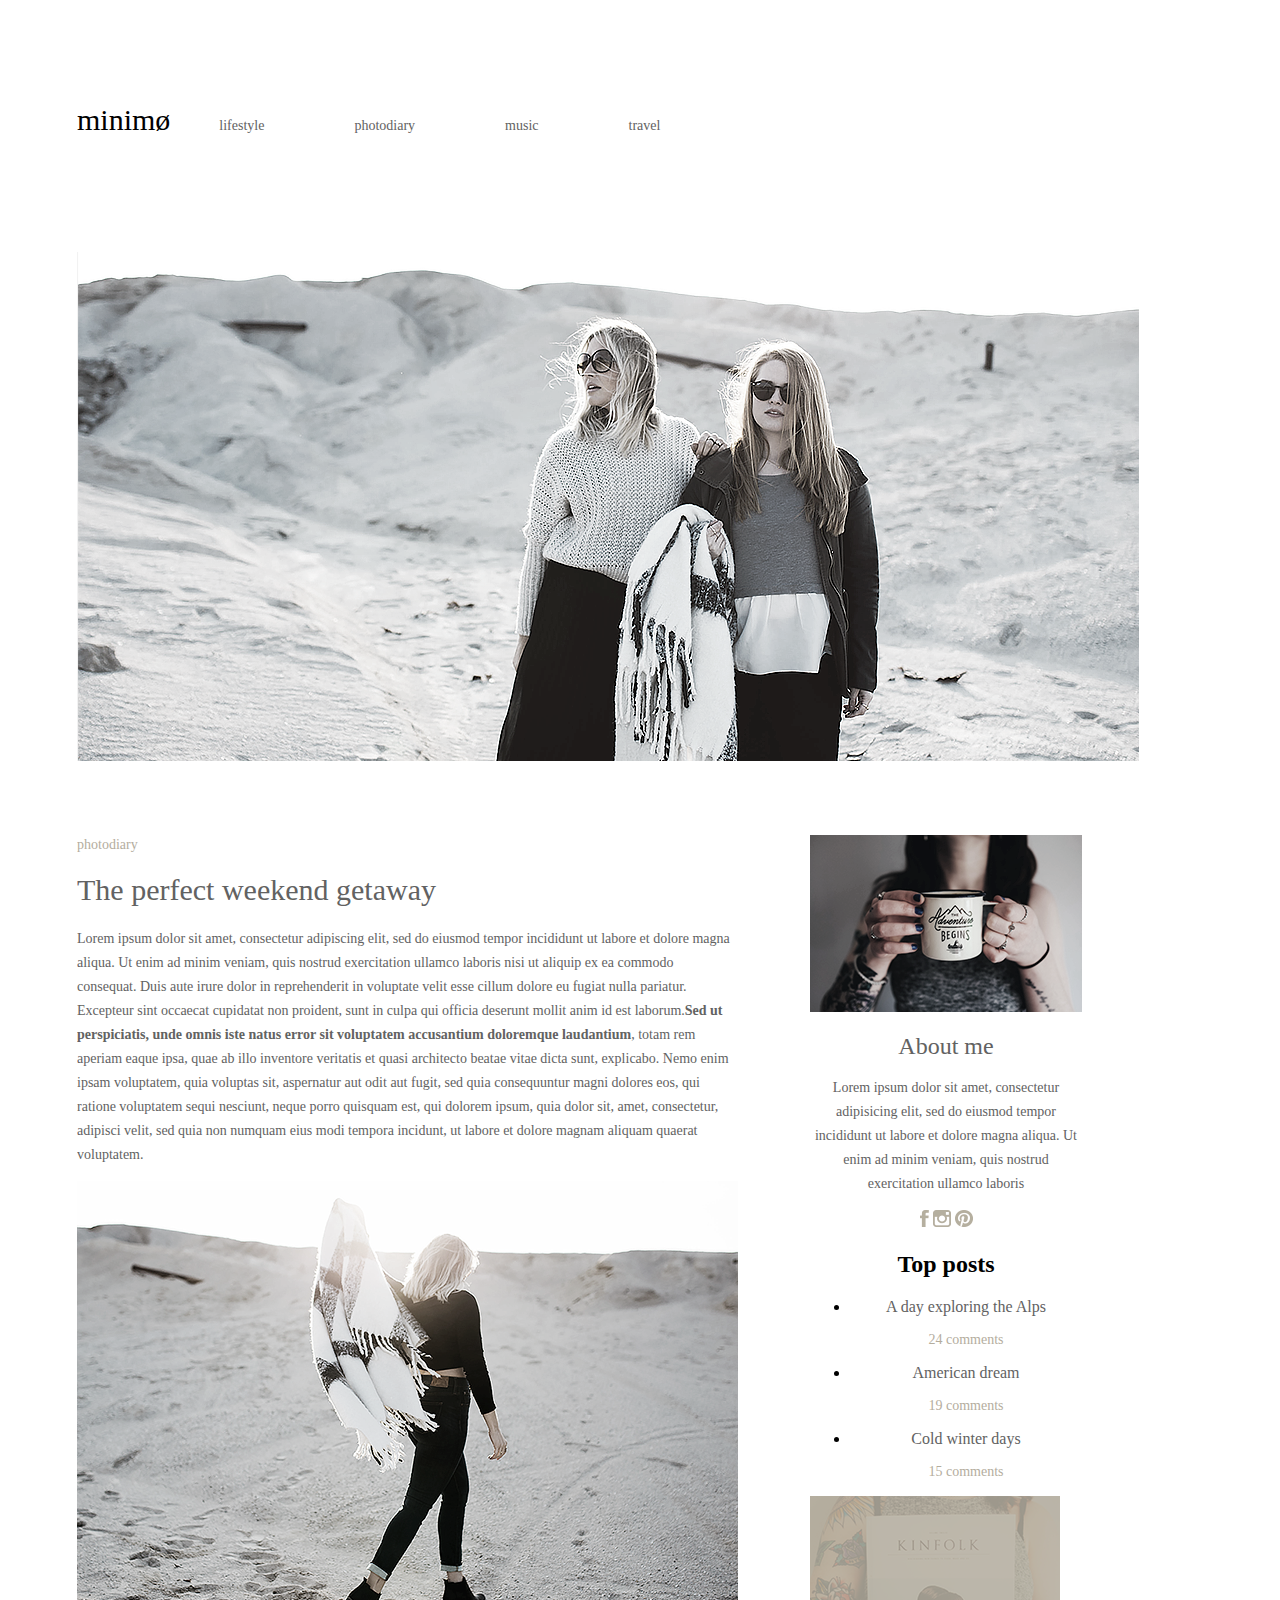
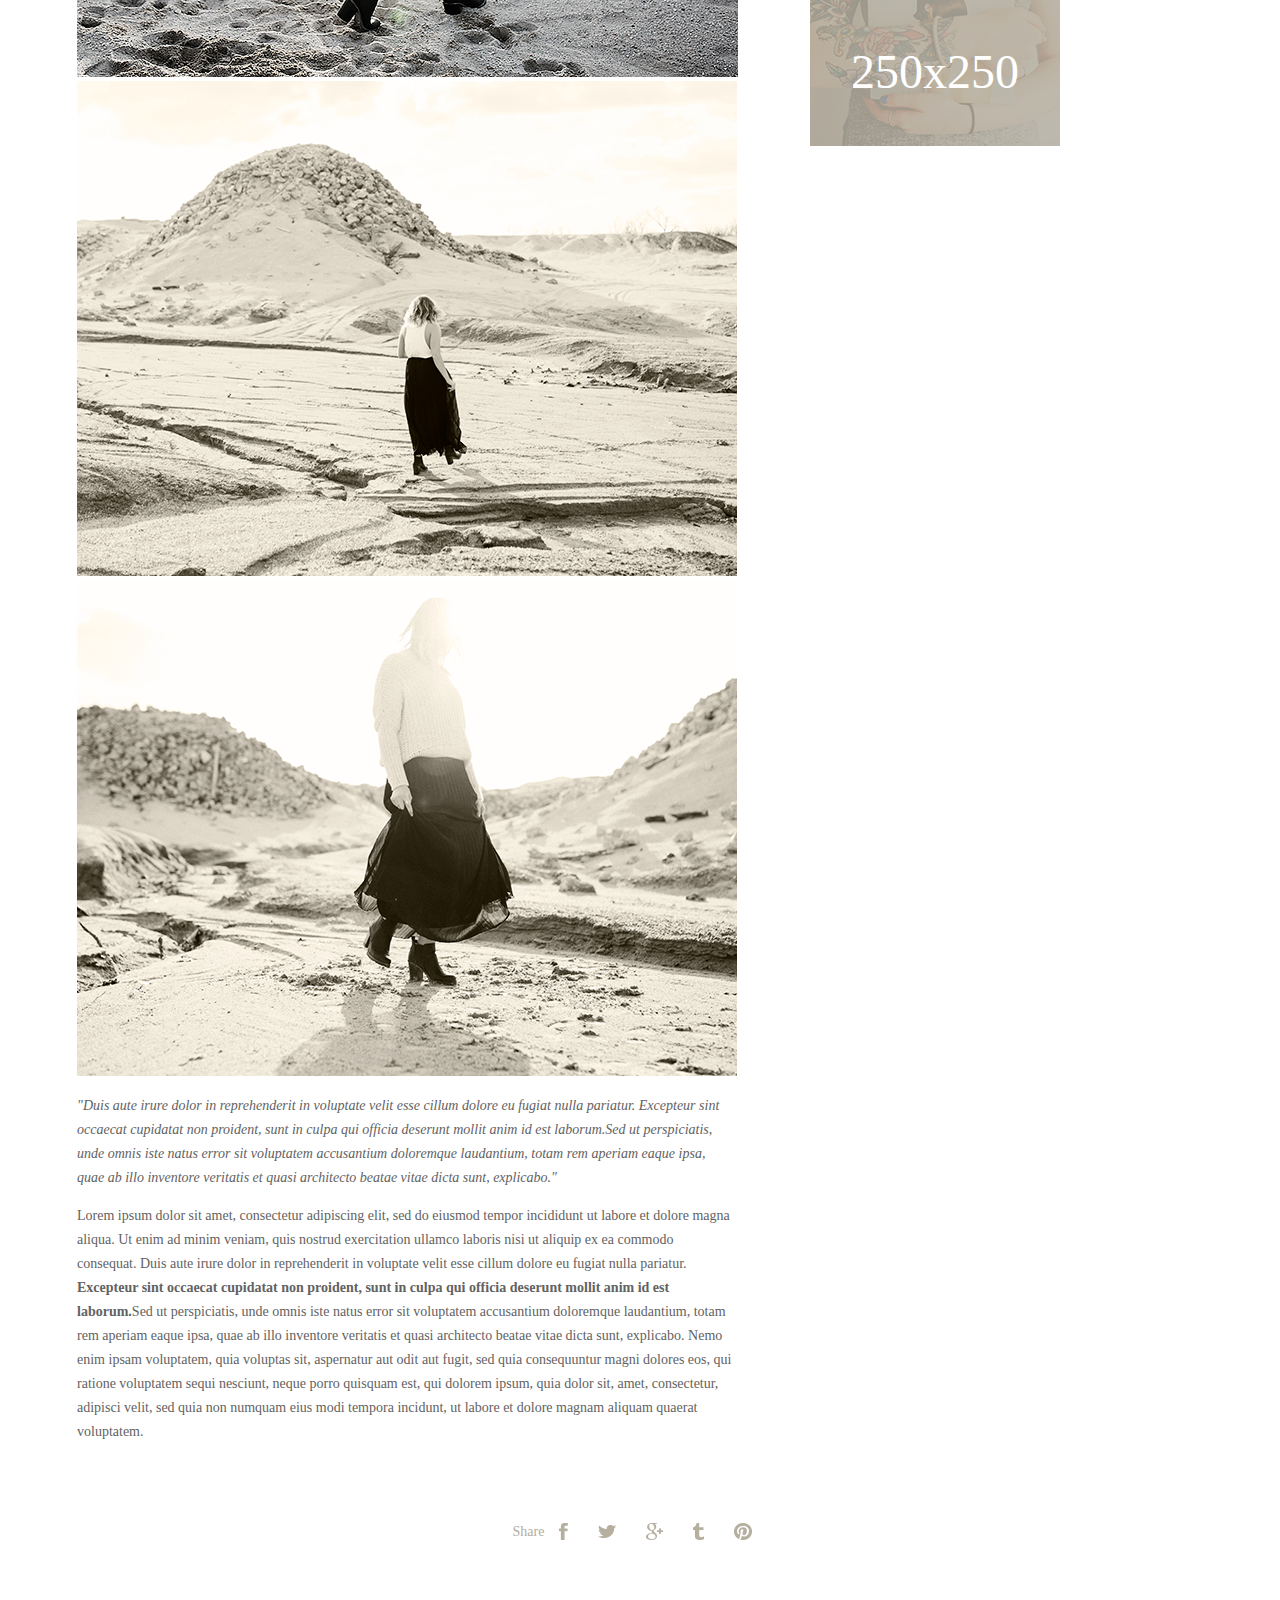
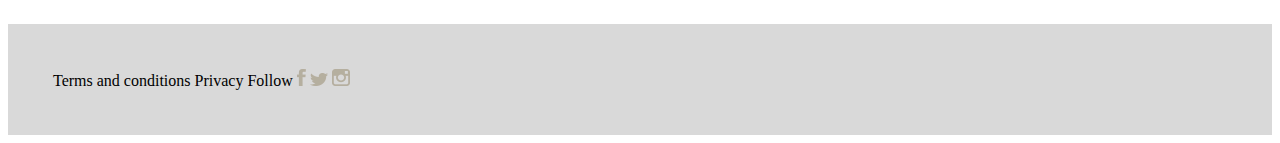
==== templates/index.html @ 1471b493 "Push project" ====
<!doctype html>
<html>
    <head>
        <meta charset="utf-8"/>
        <link rel="stylesheet" href="../styles/style.css">
        <title></title>
    </head>
    <body>
        <div class="Body">
        <header id="header">
            <span id="SitesName">minimø</span>
            <nav id="Navigation">
                <div class="Clause">lifestyle</div>
                <div class="Clause">photodiary</div>
                <div class="Clause">music</div>
                <div class="Clause">travel</div>
            </nav>
        </header>
        <main id="main">
            <div class="MainPifctere"><img src="../images/sun.png" alt="Тут должна быть картинка"/></div>
            <div id="Table">
            <section id="MainText">
                <span class="Link">photodiary</span>
                <article>
                    <div>
                        <h1 class="header">The perfect weekend getaway</h1>
                        <p class="Text">Lorem ipsum dolor sit amet, consectetur adipiscing elit, sed do eiusmod tempor incididunt ut labore et dolore magna aliqua. Ut enim ad minim veniam, quis nostrud exercitation ullamco laboris nisi ut aliquip ex ea commodo consequat. Duis aute irure dolor in reprehenderit in voluptate velit esse cillum dolore eu fugiat nulla pariatur. Excepteur sint occaecat cupidatat non proident, sunt in culpa qui officia deserunt mollit anim id est laborum.<b>Sed ut perspiciatis, unde omnis iste natus error sit voluptatem accusantium doloremque laudantium</b>, totam rem aperiam eaque ipsa, quae ab illo inventore veritatis et quasi architecto beatae vitae dicta sunt, explicabo. Nemo enim ipsam voluptatem, quia voluptas sit, aspernatur aut odit aut fugit, sed quia consequuntur magni dolores eos, qui ratione voluptatem sequi nesciunt, neque porro quisquam est, qui dolorem ipsum, quia dolor sit, amet, consectetur, adipisci velit, sed quia non numquam eius modi tempora incidunt, ut labore et dolore magnam aliquam quaerat voluptatem.
                        </p>
                    </div>
                    <div><img src="../images/angle.png" alt="Тут должна быть картинка!)"/></div>
                    <div><img src="../images/alone.png" alt="Тут должна быть картинка!)"/></div>
                    <div><img src="../images/sunny.png" alt="Тут должна быть картинка!)"/></div>
                    <div>
                        <p class="Text"><i>"Duis aute irure dolor in reprehenderit in voluptate velit esse cillum dolore eu fugiat nulla pariatur. Excepteur sint occaecat cupidatat non proident, sunt in culpa qui officia deserunt mollit anim id est laborum.Sed ut perspiciatis, unde omnis iste natus error sit voluptatem accusantium doloremque laudantium, totam rem aperiam eaque ipsa, quae ab illo inventore veritatis et quasi architecto beatae vitae dicta sunt, explicabo."</i></p>
                        <p class="Text">Lorem ipsum dolor sit amet, consectetur adipiscing elit, sed do eiusmod tempor incididunt ut labore et dolore magna aliqua. Ut enim ad minim veniam, quis nostrud exercitation ullamco laboris nisi ut aliquip ex ea commodo consequat. Duis aute irure dolor in reprehenderit in voluptate velit esse cillum dolore eu fugiat nulla pariatur.<b> Excepteur sint occaecat cupidatat non proident, sunt in culpa qui officia deserunt mollit anim id est laborum.</b>Sed ut perspiciatis, unde omnis iste natus error sit voluptatem accusantium doloremque laudantium, totam rem aperiam eaque ipsa, quae ab illo inventore veritatis et quasi architecto beatae vitae dicta sunt, explicabo. Nemo enim ipsam voluptatem, quia voluptas sit, aspernatur aut odit aut fugit, sed quia consequuntur magni dolores eos, qui ratione voluptatem sequi nesciunt, neque porro quisquam est, qui dolorem ipsum, quia dolor sit, amet, consectetur, adipisci velit, sed quia non numquam eius modi tempora incidunt, ut labore et dolore magnam aliquam quaerat voluptatem.
                        </p>
                    </div>
                </article>
            </section>
            <aside id="Notes">
                <div><img src="../images/mug.png" alt="Тут должна быть картинка!)"/></div>
                <div>
                    <div>
                        <h2 id="HeaderNotes">About me</h2>
                        <p class="Text">Lorem ipsum dolor sit amet, consectetur adipisicing elit, sed do eiusmod tempor incididunt ut labore et dolore magna aliqua. Ut enim ad minim veniam, quis nostrud exercitation ullamco laboris </p>
                        <div>
                            <img src="../images/fb.png" alt="Тут должна быть картинка!)"/>
                            <img src="../images/inst.png" alt="Тут должна быть картинка!)"/>
                            <img src="../images/pinterest.png" alt="Тут должна быть картинка!)"/></div>
                    </div>
                    <div>
                        <h2 class="HeaderNotes">Top posts</h2>
                        <ul>
                            <li>
                                <p class="TextNotes">A day exploring the Alps</p>
                                <p class="Link">24 comments</p>
                            </li>
                            <li><p class="TextNotes">American dream</p>
                                <p class="Link">19 comments</p>
                            </li>
                            <li><p class="TextNotes">Cold winter days</p>
                                <p class="Link">15 comments</p>
                            </li>
                        </ul>
                    </div>
                </div>
                <div id="Bann" align="center">
                    <p id="Size">250x250</p>
                    <splan id="Banner">banner spot</splan>
                </div>
            </aside>
            </div>
            <div class="SocNet">
                <div class="ClauseTwo" align="center">
                    <span class="Link">Share  </span>
                    <div class="ImgBlocks"><img src="../images/fb.png" alt="Тут должна быть картинка!)"/></div>
                    <div class="ImgBlocks"><img src="../images/tw.png" alt="Тут должна быть картинка!)"/></div>
                    <div class="ImgBlocks"><img src="../images/g+.png" alt="Тут должна быть картинка!)"/></div>
                    <div class="ImgBlocks"><img src="../images/tumblr.png" alt="Тут должна быть картинка!)"/></div>
                    <div class="ImgBlocks"><img src="../images/pinterest.png" alt="Тут должна быть картинка!)"/></div>
                </div>
            </div>
        </main>
        <footer id="footer">
            <div class="FooterDev">
                <div class="FooterDev">Terms and conditions</div>
                <div class="FooterDev">Privacy</div>
            </div>
            <div class="FooterDev" align="right">
                <span>Follow</span>
                <img src="../images/fb.png" alt="Тут должна быть картинка!)"/>
                <img src="../images/tw.png" alt="Тут должна быть картинка!)"/>
                <img src="../images/inst.png" alt="Тут должна быть картинка!)"/>
            </div>
        </footer>
        </div>
    </body>
</html>
---- styles/style.css ----
#SitesName{
    color: #000000;
    font: 400 30px / 24px Inconsolata;
    display: inline-block;
}
#Size {
    color: #ffffff;
    font: 300 48px Ubuntu;
    padding-top: 100px;

}
.header{
    color: #626262;
    font: 400 30px PlayfairDisplay;
}
#Banner {
    color: #ffffff;
    font: 300 14px Ubuntu;
}
.Text {
    color: #626262;
    font: 400 14px / 24px PlayfairDisplay;
}
.Clause {
    text-align: right;
    color: #626262;
    font: 400 14px / 24px PlayfairDisplay;
    display: inline-block;
    margin: 45px;
}
#MainText {
    box-sizing: border-box;
    display: inline-block;
    max-width: 659px;
    
}
#Notes {
    vertical-align:top;
    display: inline-block;
    max-width: 272px;
    margin-left: 70px;
    text-align: center;
}
#Navigation {
    display: inline-flex;
    align-items: right;
    justify-content: right;
}
#Bann {
    width: 250px;
    height: 250px;
    background: url(../images/Banner.png);
    align-content: center;
}
#footer {
    background-color: #d9d9d9;
    min-width: inherit;
    padding: 45px;
}
.FooterDev {
    display: inline-block;
}
.Body {
    box-sizing: border-box;
    min-width: 1145px;
    /*max-width: 1300px;
    /*padding: 69px;*/
}
#HeaderNotes {
    color: #626262;
    font: 400 24px / 20px PlayfairDisplay;
}
.TextNotes {
    color: #626262;
    font: 400 16px PlayfairDisplay;
}
.Link {
    color: #b4ad9e;
    font: 300 14px Ubuntu;
}
.MainPictere {
    margin-top: 70px;
    margin-bottom: 70px;
}
.ClauseTwo {
    display: flex;
    align-items: center;
    justify-content: center;
    margin: 50px;
}

/*.SocNet {
    margin: 50px;
}*/

.ImgBlocks {
    display: flex;
    align-items: center;
    justify-content: center;
    margin: 15px;
}

#Table {
    overflow:auto;
}

#header {
    margin: 69px;
}

#main {
    margin: 69px;
}

.MainPifctere {
    margin-bottom: 70px;
}
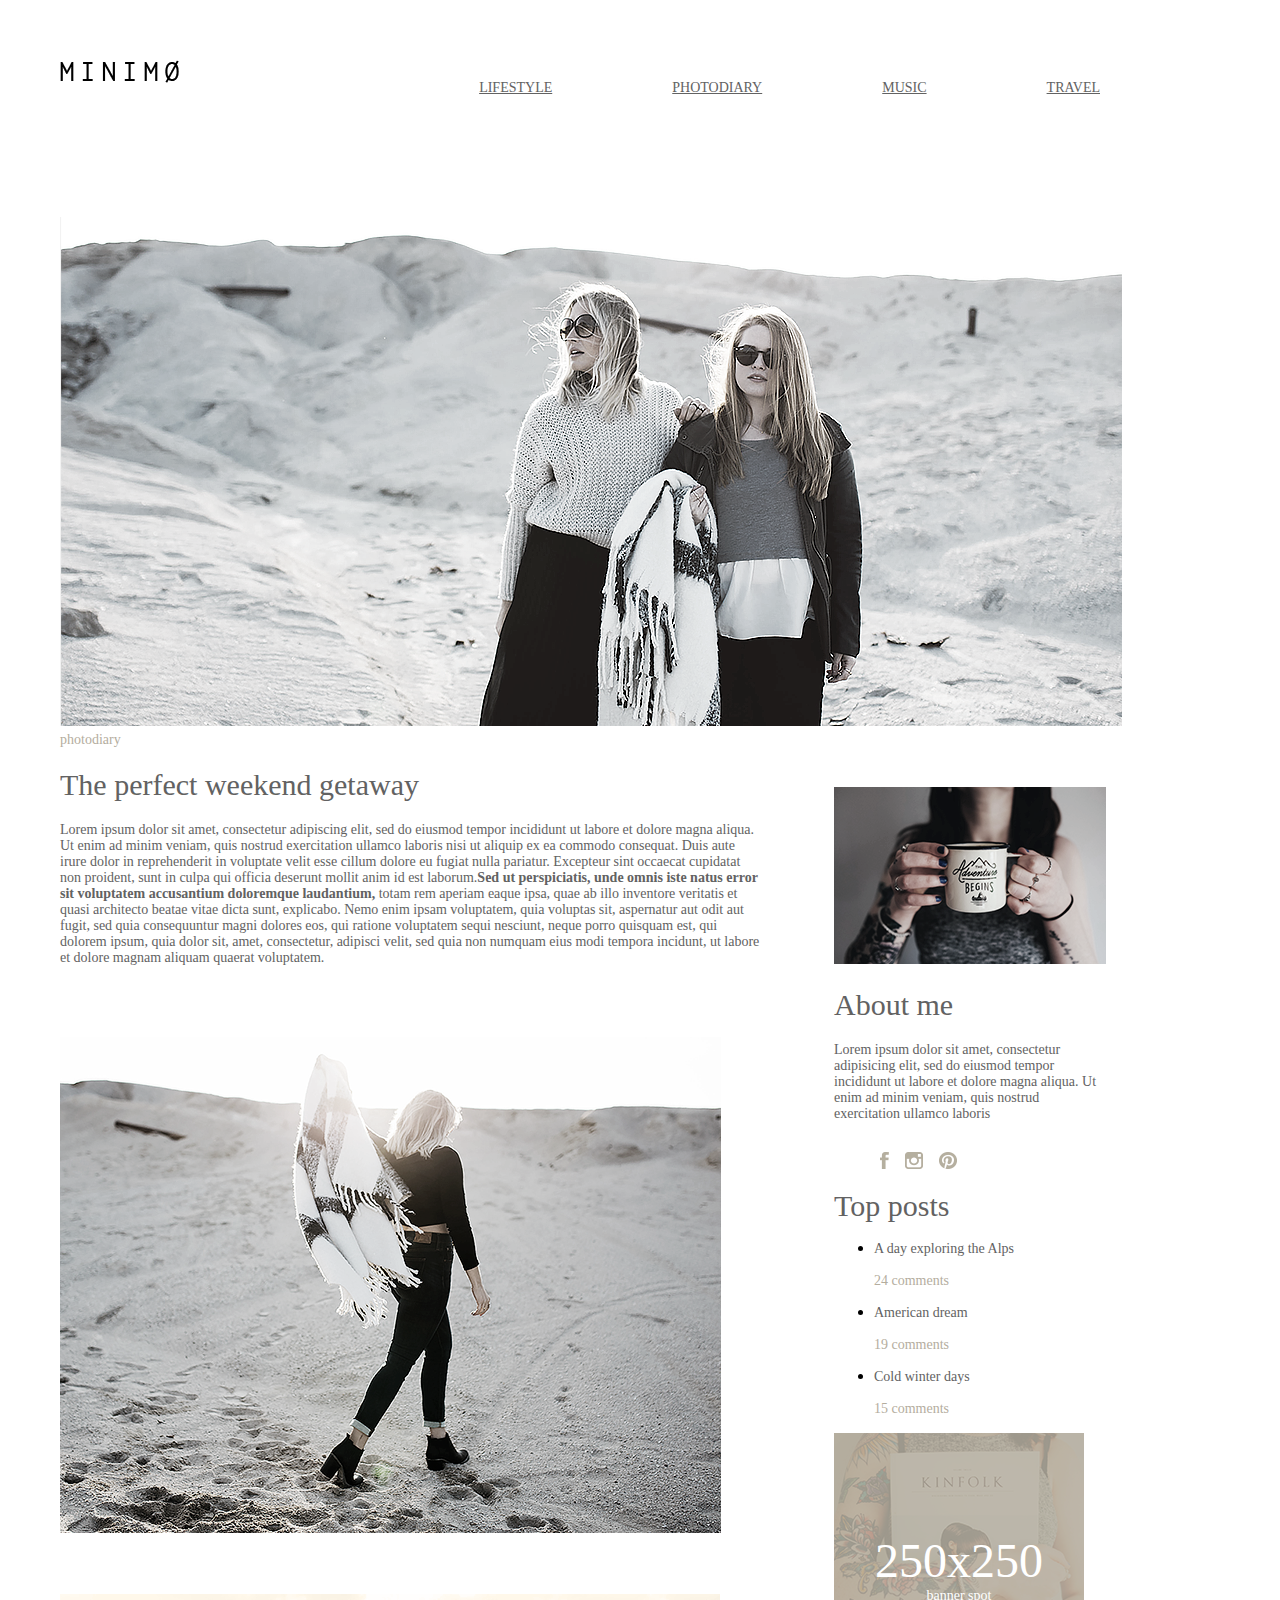
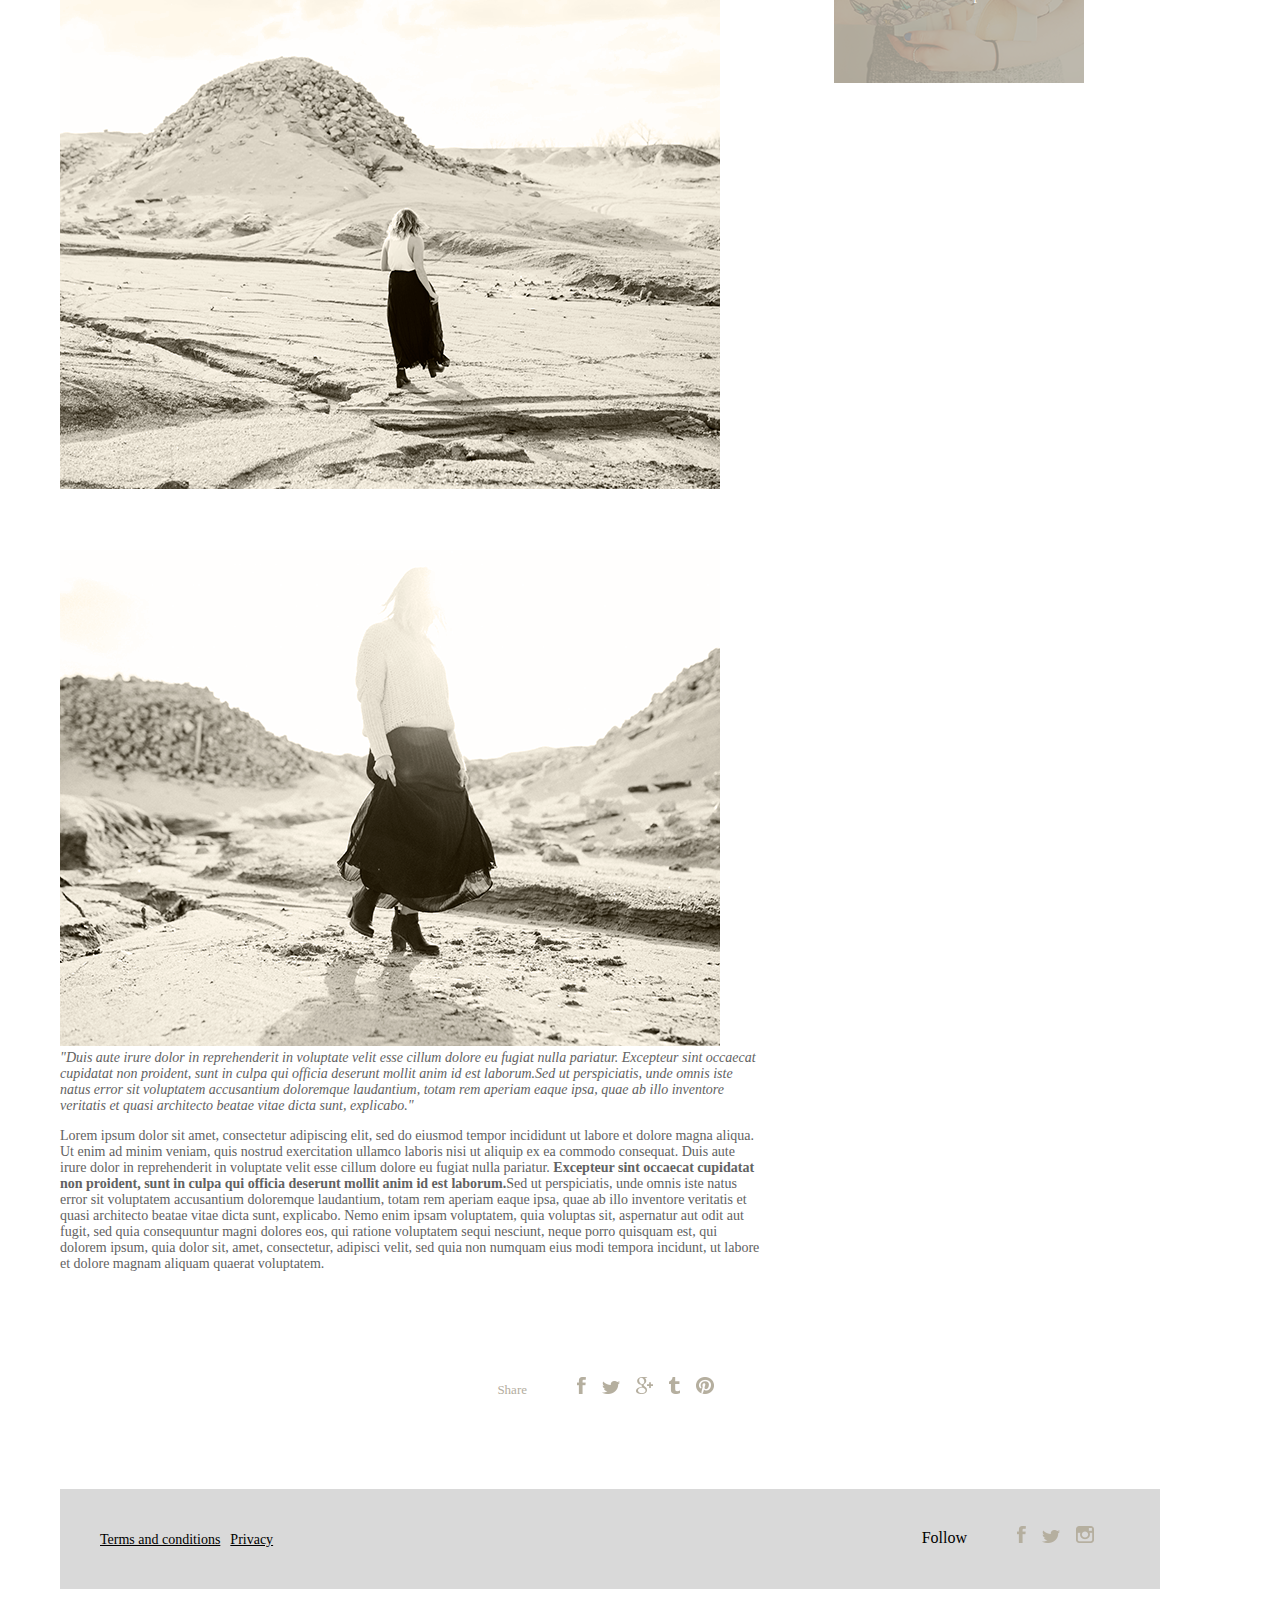
==== commit e2b1e5fb: "Использование BEM ." ====
--- a/templates/index.html
+++ b/templates/index.html
@@ -5,94 +5,100 @@
         <link rel="stylesheet" href="../styles/style.css">
         <title></title>
     </head>
-    <body>
-        <div class="Body">
-        <header id="header">
-            <span id="SitesName">minimø</span>
-            <nav id="Navigation">
-                <div class="Clause">lifestyle</div>
-                <div class="Clause">photodiary</div>
-                <div class="Clause">music</div>
-                <div class="Clause">travel</div>
+    <body class="Body">
+        <header class="Header">
+            <a href="index.html"><img src="../images/logo.png" alt="Логотип" class="Нeader__Logo"/></a>
+            <nav class="Nav">
+                <ul class="Nav__List">
+                    <li class="Nav__List_Item"><a href="" class="Nav__List_Link">lifestyle</a></li>
+                    <li class="Nav__List_Item"><a href="" class="Nav__List_Link">photodiary</a></li>
+                    <li class="Nav__List_Item"><a href="" class="Nav__List_Link">music</a></li>
+                    <li class="Nav__List_Item"><a href="" class="Nav__List_Link">travel</a></li>
+                </ul>
             </nav>
         </header>
-        <main id="main">
-            <div class="MainPifctere"><img src="../images/sun.png" alt="Тут должна быть картинка"/></div>
-            <div id="Table">
-            <section id="MainText">
-                <span class="Link">photodiary</span>
-                <article>
-                    <div>
-                        <h1 class="header">The perfect weekend getaway</h1>
-                        <p class="Text">Lorem ipsum dolor sit amet, consectetur adipiscing elit, sed do eiusmod tempor incididunt ut labore et dolore magna aliqua. Ut enim ad minim veniam, quis nostrud exercitation ullamco laboris nisi ut aliquip ex ea commodo consequat. Duis aute irure dolor in reprehenderit in voluptate velit esse cillum dolore eu fugiat nulla pariatur. Excepteur sint occaecat cupidatat non proident, sunt in culpa qui officia deserunt mollit anim id est laborum.<b>Sed ut perspiciatis, unde omnis iste natus error sit voluptatem accusantium doloremque laudantium</b>, totam rem aperiam eaque ipsa, quae ab illo inventore veritatis et quasi architecto beatae vitae dicta sunt, explicabo. Nemo enim ipsam voluptatem, quia voluptas sit, aspernatur aut odit aut fugit, sed quia consequuntur magni dolores eos, qui ratione voluptatem sequi nesciunt, neque porro quisquam est, qui dolorem ipsum, quia dolor sit, amet, consectetur, adipisci velit, sed quia non numquam eius modi tempora incidunt, ut labore et dolore magnam aliquam quaerat voluptatem.
+        <main class="Main">
+            <figure class="Gallery">
+                <img src="../images/sun.png" alt="Тут должна быть картинка" class="Gallery__Img"/>
+            </figure>
+            <section class="Section">
+                <a class="Link">photodiary</a>
+                <article class="Article">
+                        <h1 class="Article__Header">The perfect weekend getaway</h1>
+                        <p class="Article__Text">Lorem ipsum dolor sit amet, consectetur adipiscing elit, sed do eiusmod tempor incididunt ut labore et dolore magna aliqua. Ut enim ad minim veniam, quis nostrud exercitation ullamco laboris nisi ut aliquip ex ea commodo consequat. Duis aute irure dolor in reprehenderit in voluptate velit esse cillum dolore eu fugiat nulla pariatur. Excepteur sint occaecat cupidatat non proident, sunt in culpa qui officia deserunt mollit anim id est laborum.<span class="Article__Text_Strong">Sed ut perspiciatis, unde omnis iste natus error sit voluptatem accusantium doloremque laudantium,</span> totam rem aperiam eaque ipsa, quae ab illo inventore veritatis et quasi architecto beatae vitae dicta sunt, explicabo. Nemo enim ipsam voluptatem, quia voluptas sit, aspernatur aut odit aut fugit, sed quia consequuntur magni dolores eos, qui ratione voluptatem sequi nesciunt, neque porro quisquam est, qui dolorem ipsum, quia dolor sit, amet, consectetur, adipisci velit, sed quia non numquam eius modi tempora incidunt, ut labore et dolore magnam aliquam quaerat voluptatem.
                         </p>
-                    </div>
-                    <div><img src="../images/angle.png" alt="Тут должна быть картинка!)"/></div>
-                    <div><img src="../images/alone.png" alt="Тут должна быть картинка!)"/></div>
-                    <div><img src="../images/sunny.png" alt="Тут должна быть картинка!)"/></div>
-                    <div>
-                        <p class="Text"><i>"Duis aute irure dolor in reprehenderit in voluptate velit esse cillum dolore eu fugiat nulla pariatur. Excepteur sint occaecat cupidatat non proident, sunt in culpa qui officia deserunt mollit anim id est laborum.Sed ut perspiciatis, unde omnis iste natus error sit voluptatem accusantium doloremque laudantium, totam rem aperiam eaque ipsa, quae ab illo inventore veritatis et quasi architecto beatae vitae dicta sunt, explicabo."</i></p>
-                        <p class="Text">Lorem ipsum dolor sit amet, consectetur adipiscing elit, sed do eiusmod tempor incididunt ut labore et dolore magna aliqua. Ut enim ad minim veniam, quis nostrud exercitation ullamco laboris nisi ut aliquip ex ea commodo consequat. Duis aute irure dolor in reprehenderit in voluptate velit esse cillum dolore eu fugiat nulla pariatur.<b> Excepteur sint occaecat cupidatat non proident, sunt in culpa qui officia deserunt mollit anim id est laborum.</b>Sed ut perspiciatis, unde omnis iste natus error sit voluptatem accusantium doloremque laudantium, totam rem aperiam eaque ipsa, quae ab illo inventore veritatis et quasi architecto beatae vitae dicta sunt, explicabo. Nemo enim ipsam voluptatem, quia voluptas sit, aspernatur aut odit aut fugit, sed quia consequuntur magni dolores eos, qui ratione voluptatem sequi nesciunt, neque porro quisquam est, qui dolorem ipsum, quia dolor sit, amet, consectetur, adipisci velit, sed quia non numquam eius modi tempora incidunt, ut labore et dolore magnam aliquam quaerat voluptatem.
+                        <figure class="Gallery">
+                            <img src="../images/angle.png" alt="Тут должна быть картинка!)" class="Gallery__Img"/>
+                            <img src="../images/alone.png" alt="Тут должна быть картинка!)" class="Gallery__Img"/>
+                            <img src="../images/sunny.png" alt="Тут должна быть картинка!)" class="Gallery__Img"/>
+                            <figcaption class="Gallery__Signature">
+                                "Duis aute irure dolor in reprehenderit in voluptate velit esse cillum dolore eu fugiat nulla pariatur. Excepteur sint occaecat cupidatat non proident, sunt in culpa qui officia deserunt mollit anim id est laborum.Sed ut perspiciatis, unde omnis iste natus error sit voluptatem accusantium doloremque laudantium, totam rem aperiam eaque ipsa, quae ab illo inventore veritatis et quasi architecto beatae vitae dicta sunt, explicabo."
+                            </figcaption>
+                        </figure>
+                        <p class="Article__Text">Lorem ipsum dolor sit amet, consectetur adipiscing elit, sed do eiusmod tempor incididunt ut labore et dolore magna aliqua. Ut enim ad minim veniam, quis nostrud exercitation ullamco laboris nisi ut aliquip ex ea commodo consequat. Duis aute irure dolor in reprehenderit in voluptate velit esse cillum dolore eu fugiat nulla pariatur.<b> Excepteur sint occaecat cupidatat non proident, sunt in culpa qui officia deserunt mollit anim id est laborum.</b>Sed ut perspiciatis, unde omnis iste natus error sit voluptatem accusantium doloremque laudantium, totam rem aperiam eaque ipsa, quae ab illo inventore veritatis et quasi architecto beatae vitae dicta sunt, explicabo. Nemo enim ipsam voluptatem, quia voluptas sit, aspernatur aut odit aut fugit, sed quia consequuntur magni dolores eos, qui ratione voluptatem sequi nesciunt, neque porro quisquam est, qui dolorem ipsum, quia dolor sit, amet, consectetur, adipisci velit, sed quia non numquam eius modi tempora incidunt, ut labore et dolore magnam aliquam quaerat voluptatem.
                         </p>
-                    </div>
                 </article>
+                <div class="ArticleFooter">
+                <span class="ArticleFooter__Text">Share</span>
+                <figure class="ImgsLink">
+                    <a href="facebook.com"><img src="../images/fb.png" alt="Fb" class="ImgsLink__ImgLink"/></a>
+                    <a href="twitter.com"><img src="../images/tw.png" alt="Tw" class="ImgsLink__ImgLink"/></a>
+                    <a href="" ><img src="../images/g+.png" alt="g+" class="ImgsLink__ImgLink"/></a>
+                    <a href=""><img src="../images/tumblr.png" alt="Tmblr" class="ImgsLink__ImgLink"/></a>
+                    <a href=""><img src="../images/pinterest.png" alt="P" class="ImgsLink__ImgLink"/></a>
+                </figure>
+            </div>
             </section>
-            <aside id="Notes">
-                <div><img src="../images/mug.png" alt="Тут должна быть картинка!)"/></div>
-                <div>
-                    <div>
-                        <h2 id="HeaderNotes">About me</h2>
-                        <p class="Text">Lorem ipsum dolor sit amet, consectetur adipisicing elit, sed do eiusmod tempor incididunt ut labore et dolore magna aliqua. Ut enim ad minim veniam, quis nostrud exercitation ullamco laboris </p>
-                        <div>
-                            <img src="../images/fb.png" alt="Тут должна быть картинка!)"/>
-                            <img src="../images/inst.png" alt="Тут должна быть картинка!)"/>
-                            <img src="../images/pinterest.png" alt="Тут должна быть картинка!)"/></div>
-                    </div>
-                    <div>
-                        <h2 class="HeaderNotes">Top posts</h2>
-                        <ul>
+            <aside class="Aside">
+                <figure class="Gallery">
+                    <img src="../images/mug.png" alt="Тут должна быть картинка!)" class="Gallery__Img"/>
+                </figure>
+                <article class="Article">
+                <h1 class="Article__Header">About me</h1>
+                <p class="Article__Text">
+                    Lorem ipsum dolor sit amet, consectetur adipisicing elit, sed do eiusmod tempor incididunt ut labore et dolore magna aliqua. Ut enim ad minim veniam, quis nostrud exercitation ullamco laboris 
+                </p>
+                </article>
+                <figure class="ImgsLink">
+                    <a><img src="../images/fb.png" alt="fb" class="ImgsLink__ImgLink"/></a>
+                    <a><img src="../images/inst.png" alt="inst" class="ImgsLink__ImgLink"/></a>
+                    <a><img src="../images/pinterest.png" alt="pntrst" class="ImgsLink__ImgLink"/></a>
+                </figure>
+                    <article class="Article">
+                        <a class="Link Article__Header">Top posts</a>
+                        <ul class="Article__List">
                             <li>
-                                <p class="TextNotes">A day exploring the Alps</p>
-                                <p class="Link">24 comments</p>
+                                <p class="Article__Text">A day exploring the Alps</p>
+                                <a class="Link">24 comments</a>
                             </li>
-                            <li><p class="TextNotes">American dream</p>
-                                <p class="Link">19 comments</p>
+                            <li>
+                                <p class="Article__Text">American dream</p>
+                                <a class="Link">19 comments</a>
                             </li>
-                            <li><p class="TextNotes">Cold winter days</p>
-                                <p class="Link">15 comments</p>
+                            <li>
+                                <p class="Article__Text">Cold winter days</p>
+                                <a class="Link">15 comments</a>
                             </li>
                         </ul>
-                    </div>
-                </div>
-                <div id="Bann" align="center">
-                    <p id="Size">250x250</p>
-                    <splan id="Banner">banner spot</splan>
+                    </article>
+                <div class="Banner">
+                    <span class="Banner__Header">250x250</span>
+                    <span class="Banner__Text">banner spot</span>
                 </div>
             </aside>
+        </main>
+        <footer class="Footer">
+            <div class="Footer__Links">
+                <a href="" class="Link_ForFooter">Terms and conditions</a><a href="" class="Link_ForFooter">Privacy</a>
             </div>
-            <div class="SocNet">
-                <div class="ClauseTwo" align="center">
-                    <span class="Link">Share  </span>
-                    <div class="ImgBlocks"><img src="../images/fb.png" alt="Тут должна быть картинка!)"/></div>
-                    <div class="ImgBlocks"><img src="../images/tw.png" alt="Тут должна быть картинка!)"/></div>
-                    <div class="ImgBlocks"><img src="../images/g+.png" alt="Тут должна быть картинка!)"/></div>
-                    <div class="ImgBlocks"><img src="../images/tumblr.png" alt="Тут должна быть картинка!)"/></div>
-                    <div class="ImgBlocks"><img src="../images/pinterest.png" alt="Тут должна быть картинка!)"/></div>
-                </div>
-            </div>
-        </main>
-        <footer id="footer">
-            <div class="FooterDev">
-                <div class="FooterDev">Terms and conditions</div>
-                <div class="FooterDev">Privacy</div>
-            </div>
-            <div class="FooterDev" align="right">
+            <div class="Footer__Follow">
                 <span>Follow</span>
-                <img src="../images/fb.png" alt="Тут должна быть картинка!)"/>
-                <img src="../images/tw.png" alt="Тут должна быть картинка!)"/>
-                <img src="../images/inst.png" alt="Тут должна быть картинка!)"/>
+                <figure class="ImgsLink">
+                    <a href=""><img src="../images/fb.png" alt="Тут должна быть картинка!)" class="ImgsLink__ImgLink"/></a>
+                    <a href=""><img src="../images/tw.png" alt="Тут должна быть картинка!)" class="ImgsLink__ImgLink"/></a>
+                    <a href=""><img src="../images/inst.png" alt="Тут должна быть картинка!)" class="ImgsLink__ImgLink"/></a>
+                </figure>
             </div>
         </footer>
-        </div>
     </body>
-</html>+</html>
--- a/styles/style.css
+++ b/styles/style.css
@@ -1,117 +1,161 @@
-#SitesName{
-    color: #000000;
-    font: 400 30px / 24px Inconsolata;
-    display: inline-block;
+
+.Body {
+    min-width: 1062px;
+    max-width: 1100px;
+    margin-left: 60px;
+    margin-right: 60px;
+    margin-top: 60px;
 }
-#Size {
-    color: #ffffff;
-    font: 300 48px Ubuntu;
-    padding-top: 100px;
 
+.Header {
+    overflow: auto;
+    margin-bottom: 60px;
 }
-.header{
-    color: #626262;
-    font: 400 30px PlayfairDisplay;
-}
-#Banner {
-    color: #ffffff;
-    font: 300 14px Ubuntu;
-}
-.Text {
-    color: #626262;
-    font: 400 14px / 24px PlayfairDisplay;
-}
-.Clause {
-    text-align: right;
-    color: #626262;
-    font: 400 14px / 24px PlayfairDisplay;
-    display: inline-block;
-    margin: 45px;
-}
-#MainText {
-    box-sizing: border-box;
-    display: inline-block;
-    max-width: 659px;
-    
-}
-#Notes {
-    vertical-align:top;
-    display: inline-block;
-    max-width: 272px;
-    margin-left: 70px;
-    text-align: center;
-}
-#Navigation {
-    display: inline-flex;
-    align-items: right;
-    justify-content: right;
-}
-#Bann {
-    width: 250px;
-    height: 250px;
-    background: url(../images/Banner.png);
-    align-content: center;
-}
-#footer {
-    background-color: #d9d9d9;
-    min-width: inherit;
-    padding: 45px;
-}
-.FooterDev {
-    display: inline-block;
-}
-.Body {
-    box-sizing: border-box;
-    min-width: 1145px;
-    /*max-width: 1300px;
-    /*padding: 69px;*/
-}
-#HeaderNotes {
-    color: #626262;
-    font: 400 24px / 20px PlayfairDisplay;
-}
-.TextNotes {
-    color: #626262;
-    font: 400 16px PlayfairDisplay;
-}
+
 .Link {
     color: #b4ad9e;
     font: 300 14px Ubuntu;
 }
-.MainPictere {
-    margin-top: 70px;
-    margin-bottom: 70px;
-}
-.ClauseTwo {
-    display: flex;
-    align-items: center;
-    justify-content: center;
-    margin: 50px;
+
+.Нeader__Logo {
+    display: inline-block;    
 }
 
-/*.SocNet {
-    margin: 50px;
-}*/
-
-.ImgBlocks {
-    display: flex;
-    align-items: center;
-    justify-content: center;
-    margin: 15px;
+.Nav {
+    display: inline-block; 
+    float: right;
 }
 
-#Table {
-    overflow:auto;
+.Nav__List {
+    list-style:none;
 }
 
-#header {
-    margin: 69px;
+.Nav__List_Link{
+    color: #626262;
+    font: 400 14px / 24px PlayfairDisplay;
 }
 
-#main {
-    margin: 69px;
+.Main {
 }
 
-.MainPifctere {
-    margin-bottom: 70px;
+.Gallery {
+    display: block;
+    margin: auto;
 }
+
+.Gallery__Img {
+    margin-top: 57px;
+}
+
+.Section {
+    display: inline-block;
+    max-width: 700px;
+    margin-right: 70px;
+}
+
+.Article {
+    display: block;
+    text-align: left;
+}
+
+.Article__Header {
+    color: #626262;
+    font: 400 30px PlayfairDisplay;
+}
+
+.Article__Text {
+    color: #626262;
+    font: 400 14px PlayfairDisplay;
+}
+
+.Gallery__Signature {
+    color: #626262;
+    font: italic 14px PlayfairDisplay;
+}
+
+.ArticleFooter {
+    margin: auto;
+    margin-top: 75px;
+    margin-bottom: 75px;
+    float:right;
+}
+
+.ArticleFooter__Text {
+    color: #b4ad9e;
+    font: 300 13px / 24px Ubuntu;
+}
+
+.ImgsLink {
+    display: inline-block;
+    
+}
+
+.ImgsLink__ImgLink {
+    margin-left: 6px;
+    margin-right: 6px;
+}
+
+.Aside {
+    display: inline-block;
+    max-width: 272px;
+    min-width: 272px;
+    vertical-align: top;
+}
+
+.Article__List {
+    
+}
+
+.Banner {
+    background: url("../images/Banner.png");
+    height: 150px;
+    width: 250px;
+    text-align: center;
+    padding-top: 100px;
+}
+
+.Banner__Header {
+    display: block;
+    color: #ffffff;
+    font: 300 48px Ubuntu;
+}
+
+.Banner__Text {
+    display: block;
+    color: #ffffff;
+    font: 300 14px Ubuntu;
+}
+
+.Footer {
+    background-color: #d9d9d9;
+    min-height: 100px;
+    align-content: center;
+}
+
+.Footer__Links {
+    display: inline-block;
+    margin: 40px;
+}
+
+.Footer__Follow {
+    display: inline-block;
+    float: right;
+    margin: 20px;
+}
+
+.Nav__List_Item {
+    float: left;
+    margin-right: 60px;
+    margin-left: 60px;
+    text-transform: uppercase;
+}
+
+.Article__Text_Strong {
+    font-weight: bold;
+}
+
+.Link_ForFooter {
+    color: #000000;
+    font: 400 14px PlayfairDisplay;
+    margin-right: 10px;
+}
